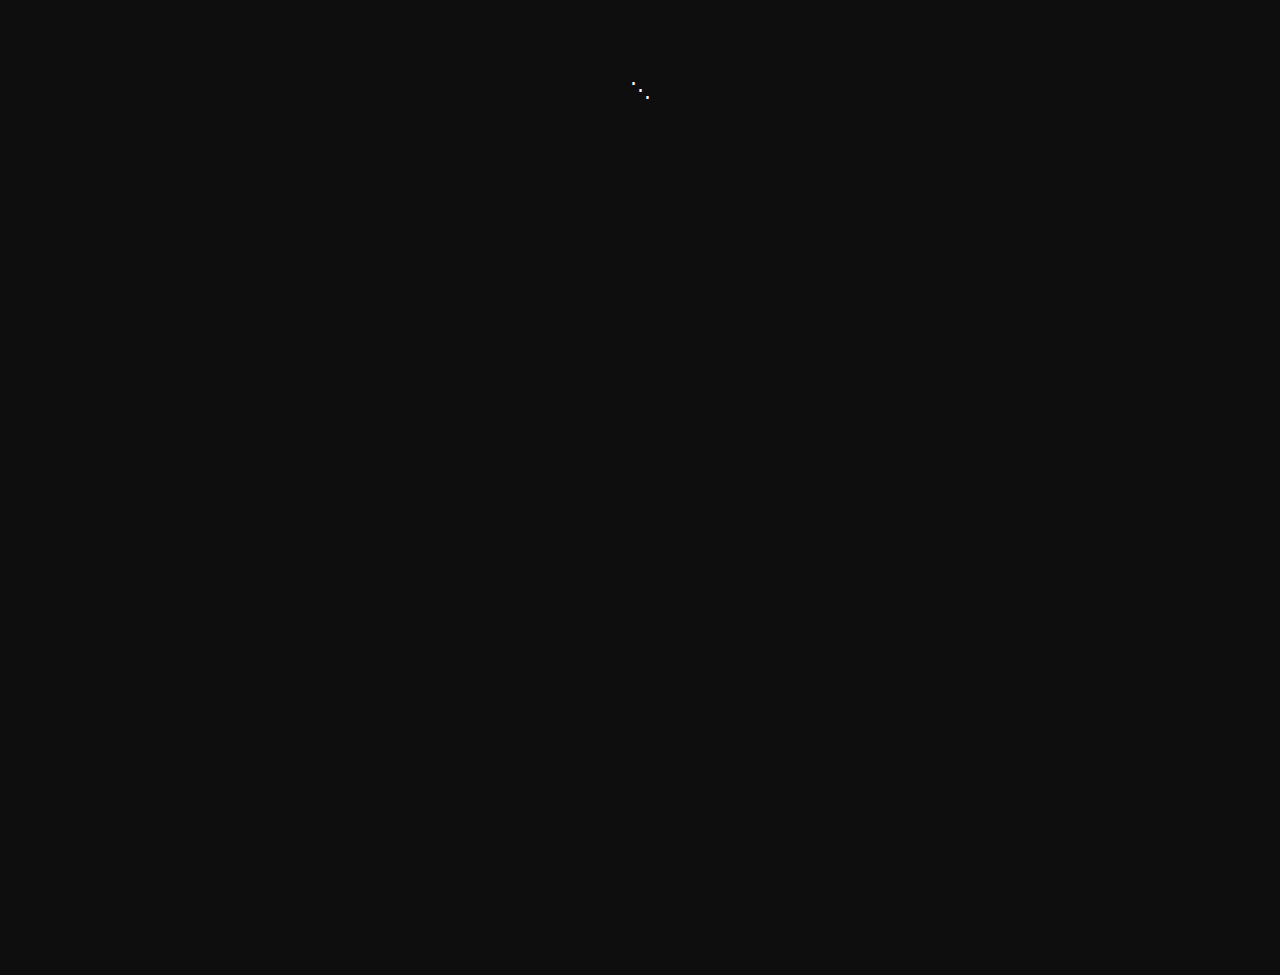
==== index.html @ 87a858d2 "Update index.html" ====
<!DOCTYPE html>
<html>
  <head>
    <title>CSS — January 1, 2023</title>

    <meta charset="utf-8" />
    <meta
      name="viewport"
      content="width=device-width, initial-scale=1.0, maximum-scale=1.0"
    />

    <link rel="shortcut icon" type="image/png" href="images/favicon.png" />

    <meta property="og:title" content="CSS" />
    <meta property="og:type" content="website" />
    
    <meta
      property="og:image"
      content="https://coombs-schwulst-seu.com/images/three-bears.png"
    />
    <meta property="og:url" content="https://coombs-schwulst-seu.com" />
    <meta name="twitter:card" content="summary_large_image" />

    <meta name="twitter:title" content="CSS" />

    <meta
      name="twitter:image"
      content="https://coombs-schwulst-seu.com/images/three-bears.png"
    />
    
    <style>
      html, body { height: 100%; }
      body { margin: 0; padding: 0; }
      #end {
        display: flex;
        align-items: center;
        justify-content: center;
      }
    </style>

    <link rel="stylesheet" href="css/style.css?111333555" />

    <!-- analytics: start -->
    <script
      async
      src="https://www.googletagmanager.com/gtag/js?id=UA-15551934-6"
    ></script>
    <script>
      window.dataLayer = window.dataLayer || [];
      function gtag() {
        dataLayer.push(arguments);
      }
      gtag("js", new Date());

      gtag("config", "UA-15551934-6");
    </script>
    <!-- analytics: end -->
  </head>

  <body>
    <div id="end">
      ⋱
    </div>
  </body>
</html>
---- css/style.css ----
* {
  box-sizing: border-box;
}

body {
  background: #0e0e0e;
  color: white;
  font-family: serif;
  -webkit-font-smoothing: antialiased;
  font-size: 21px;
  line-height: 30px;
  margin: 75px;
}

img {
  max-width: 100%;
}

.waterfall-container {
  max-width: 375px;
}

article {
  max-width: 633px;
}

article p {
  margin-bottom: 1.2em;
}

p.intro-one {
  margin-bottom: 1.5em;
}

p.intro-two {
  margin-bottom: 2em;
}

p.outro {
  margin: 2em 0;
}

section {
  margin-top: 6em;
}

section:first-child {
  margin-top: 0;
}

input {
  background: transparent;
  border: 0;
  border: 1px solid white;
  color: white;
  font-family: serif;
  -webkit-font-smoothing: antialiased;
  font-size: 21px;
  line-height: 30px;
  padding: 3px 9px;
  width: 375px;
  display: inline-block;
  margin-right: 0.6em;
  margin-bottom: 0.6em;
  font-style: italic;
}

input:-webkit-autofill {
  -webkit-box-shadow: inset 0 0 0px 9999px #0e0e0e !important;
  background: #0e0e0e !important;
}

button,
a.button {
  font-family: serif;
  -webkit-font-smoothing: antialiased;
  font-size: 20px;
  background: white;
  color: #0e0e0e;
  padding: 6px 12px 7px;
  display: inline-block;
  vertical-align: top;
  border: 1px solid white;
  cursor: pointer;
}

a.button {
  text-decoration: none;
}

label {
  display: block;
}

.yours {
  margin-top: 2em;
}

section.quote,
section.email {
  margin-top: 5.4em;
}

section.quote.small {
  margin-top: 2.4em;
  margin-bottom: 2.6em;
}

.ours label {
  margin-bottom: 0.15em;
}

.yours label {
  margin-bottom: 0.3em;
}

#message {
  display: none;
}

table,
tr,
td,
thead {
  border-collapse: collapse;
  border: 1px solid white;
}

thead,
td {
  padding: 0.85em;
  padding-bottom: 0.65em;
  padding-right: 0.9em;
}

table {
  margin: 2.5em 0;
  font-size: 0.8em;
  line-height: 1.1;
}

a {
  color: white;
}

hr {
  margin: 2.5em 0;
  border: 0;
  border-bottom: 1px solid white;
}

img.waterfall-bg {
  background: url('../images/waterfall-moving.gif');
  background-size: 225% auto;
  background-position: bottom left;
  /* animation-duration: 60s;
  animation-name: waterfall; */
}

@keyframes waterfall {
  0% {
    background-position: bottom left;
  }
  24% {
    background-position: bottom left;
  }
  25% {
    background-position: bottom right;
  }
  49% {
    background-position: bottom right;
  }
  50% {
    background-position: top right;
  }
  74% {
    background-position: top right;
  }
  75% {
    background-position: top left;
  }
  99% {
    background-position: top left;
  }
  100% {
    background-position: bottom left;
  }
}

.next-prev {
  display: inline-block;
  margin-left: 1.5em;
}

.invisible {
  opacity: 0;
  pointer-events: none;
}

.next-prev a {
  display: inline-block;
  text-decoration: none;
  font-famiy: sans-serif;
  /* border: 1px solid rgba(255,255,255,0.2); */
  padding: 0 4px;
  border-radius: 50%;
  color: rgba(255,255,255,0.2);
}

.next-prev a:hover {
  color: rgba(255,255,255,1);
}

iframe {
  width: 100%;
  height: 75vh;
  border: 0;
}

@media screen and (max-width: 785px) {
  
  body {
    margin: 30px;
    font-size: 15px;
    line-height: 21px;
  }

  button,
  input,
  a.button {
    font-size: 15px;
    line-height: 21px;
    border-radius: 0;
  }

  button {
    padding: 3px 6px;
  }

  article {
    max-width: 450px;
  }

  .waterfall-container {
    max-width: 300px;
  }

  section.email {
    max-width: 300px;
  }

  input {
    width: 100%;
  }

  #iframe {
    display: none;
  }

}
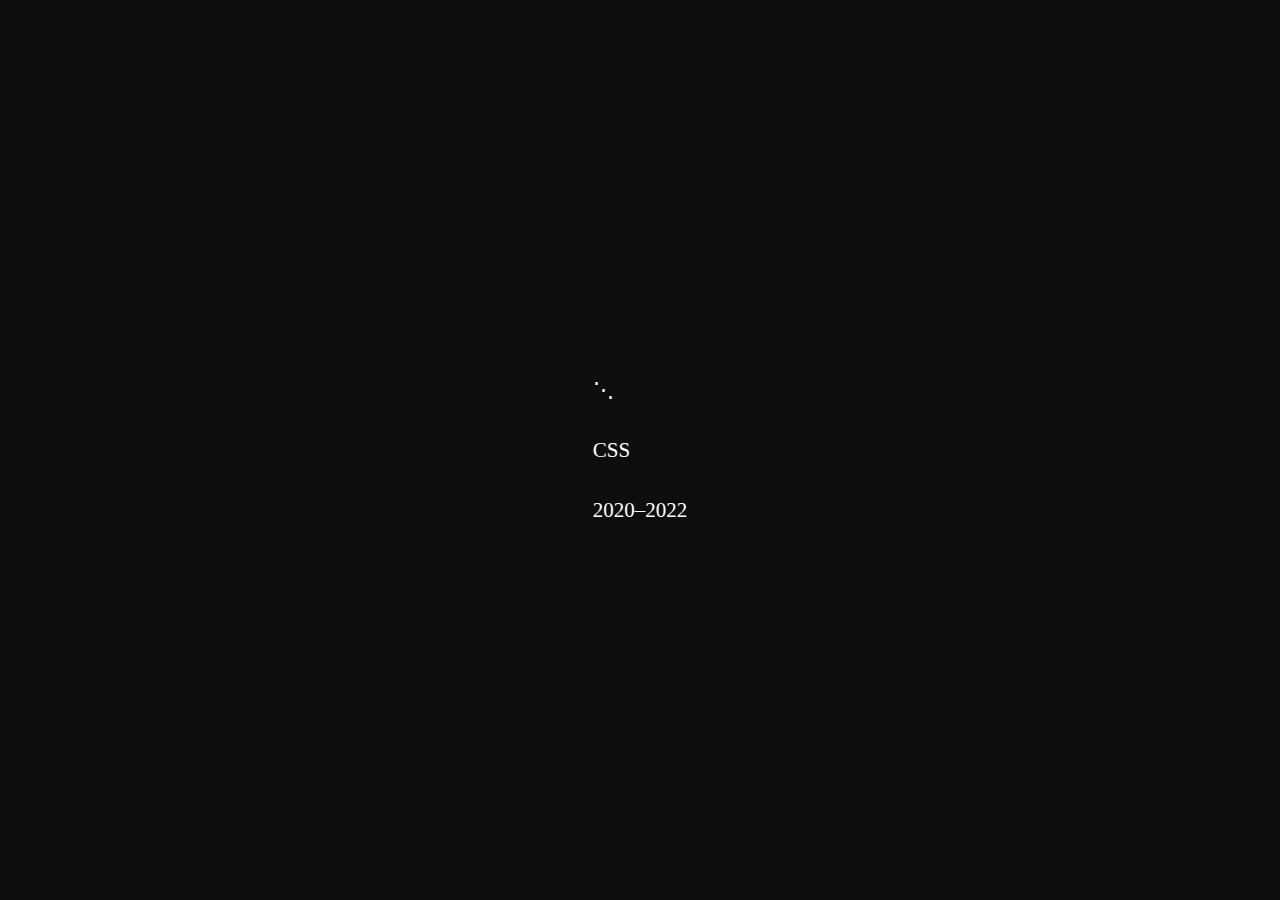
==== commit 97517cbc: "Update index.html" ====
--- a/index.html
+++ b/index.html
@@ -1,7 +1,7 @@
 <!DOCTYPE html>
 <html>
   <head>
-    <title>CSS — January 1, 2023</title>
+    <title>CSS</title>
 
     <meta charset="utf-8" />
     <meta
@@ -29,8 +29,8 @@
     />
     
     <style>
-      html, body { height: 100%; }
-      body { margin: 0; padding: 0; }
+      html, body, #end { height: 100%; }
+      body { margin: 0 !important; padding: 0; }
       #end {
         display: flex;
         align-items: center;
@@ -59,7 +59,9 @@
 
   <body>
     <div id="end">
-      ⋱
+      ⋱<br><br>
+      CSS<br><br>
+      2020–2022
     </div>
   </body>
 </html>
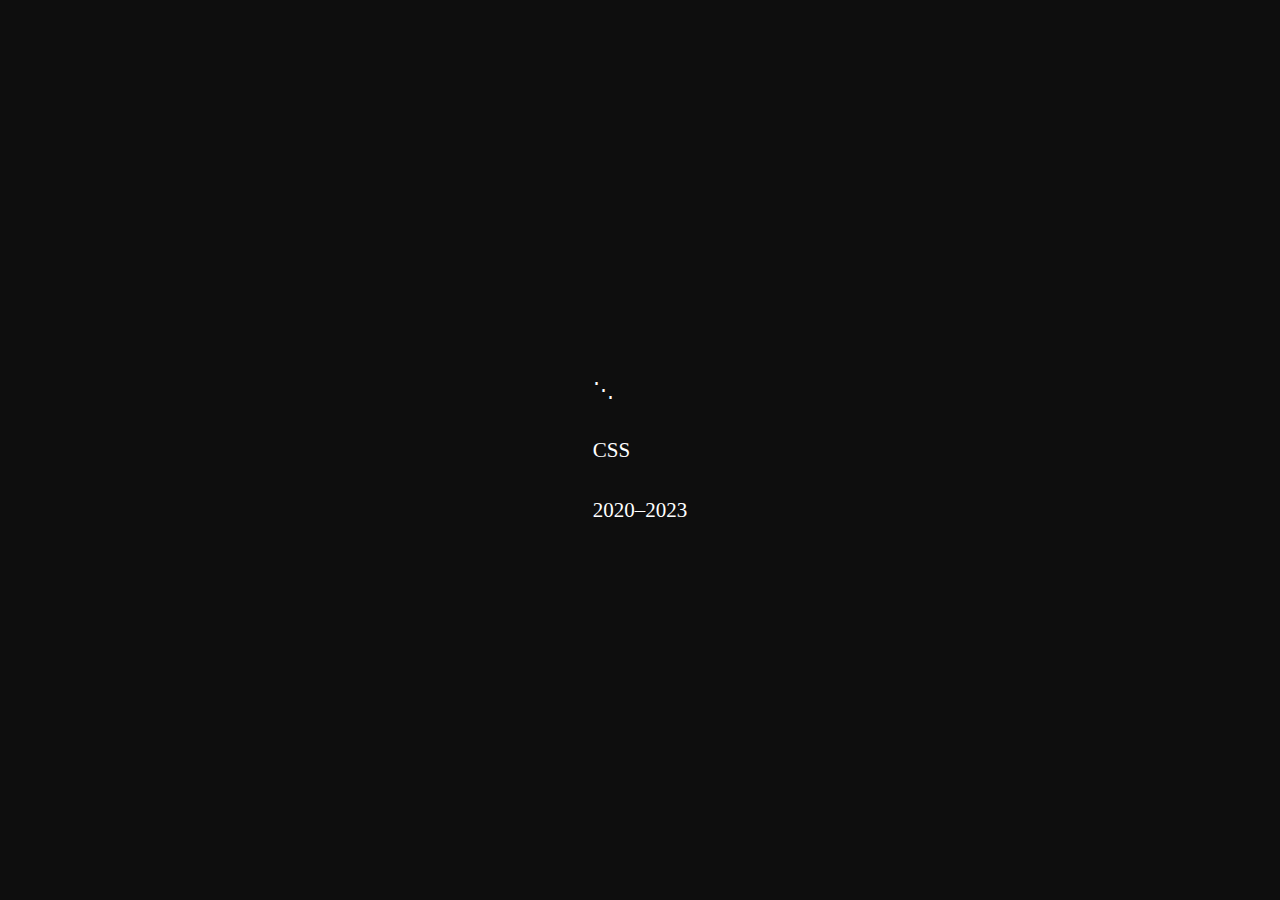
==== commit 567ae021: "Update index.html" ====
--- a/index.html
+++ b/index.html
@@ -61,7 +61,7 @@
     <div id="end">
       ⋱<br><br>
       CSS<br><br>
-      2020–2022
+      2020–2023
     </div>
   </body>
 </html>
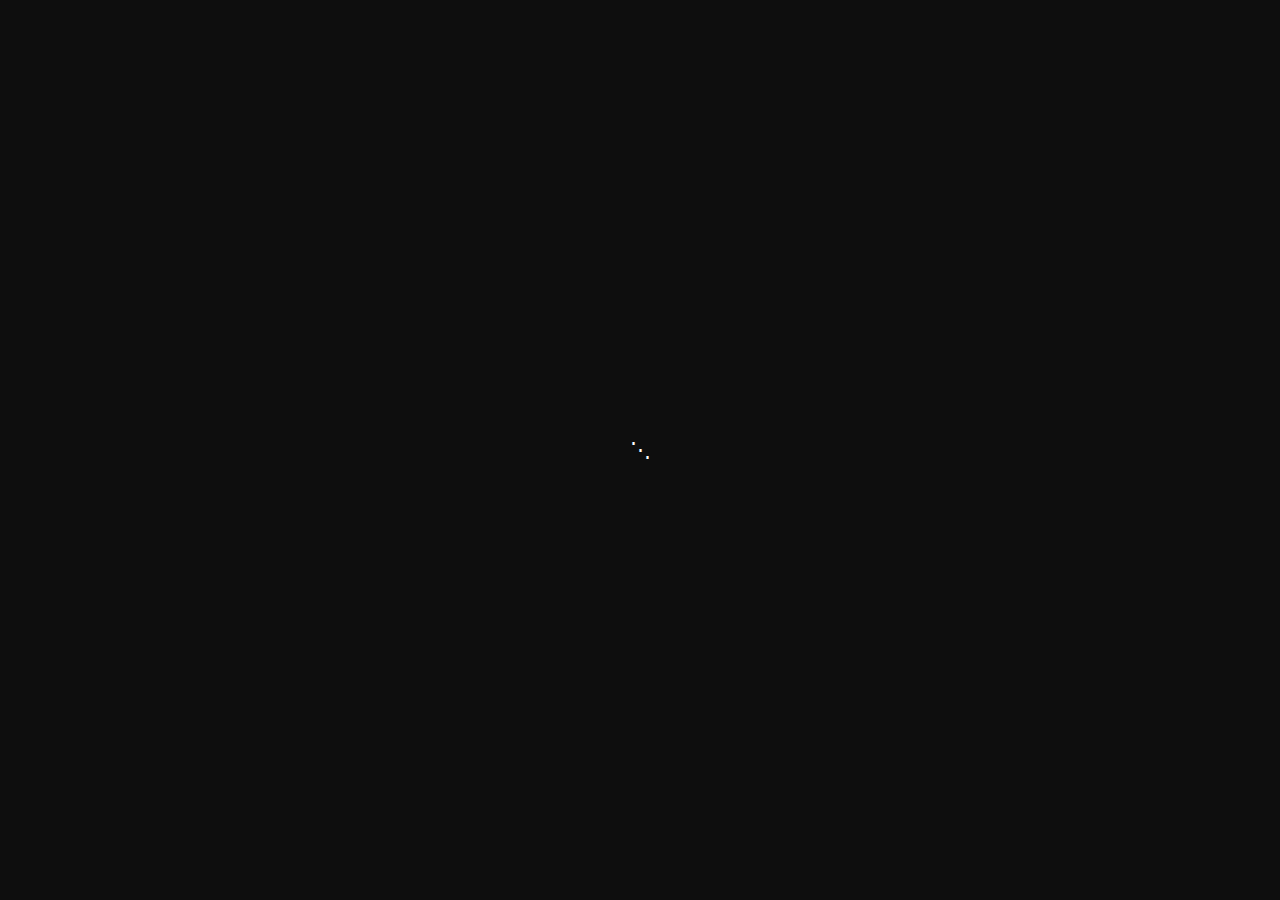
==== commit 7baa680f: "Update index.html" ====
--- a/index.html
+++ b/index.html
@@ -59,9 +59,7 @@
 
   <body>
     <div id="end">
-      ⋱<br><br>
-      CSS<br><br>
-      2020–2023
+      ⋱
     </div>
   </body>
 </html>
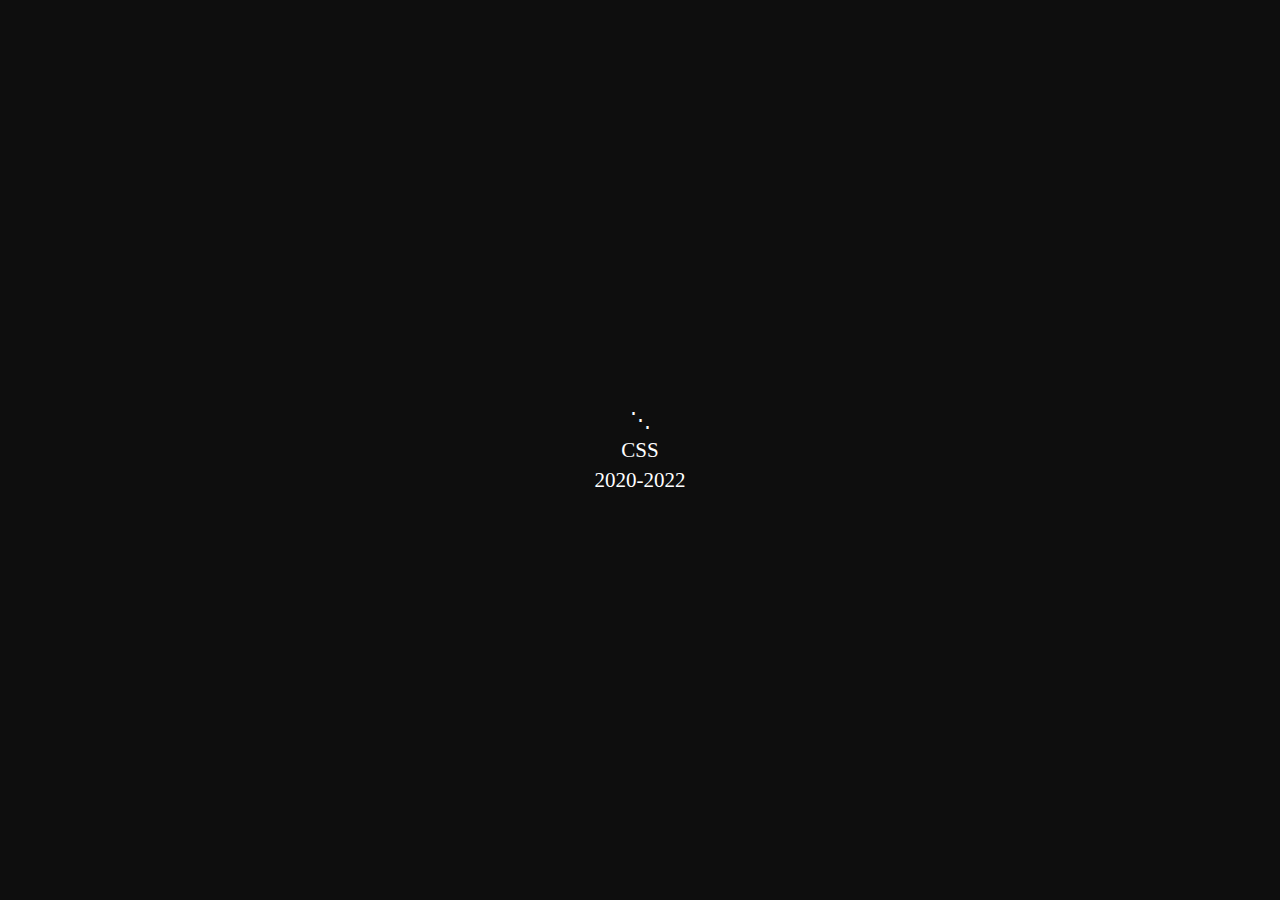
==== commit 17a81fa6: "Update index.html" ====
--- a/index.html
+++ b/index.html
@@ -35,6 +35,7 @@
         display: flex;
         align-items: center;
         justify-content: center;
+        text-align: center;
       }
     </style>
 
@@ -59,7 +60,9 @@
 
   <body>
     <div id="end">
-      ⋱
+      ⋱<br>
+      CSS<br>
+      2020-2022
     </div>
   </body>
 </html>
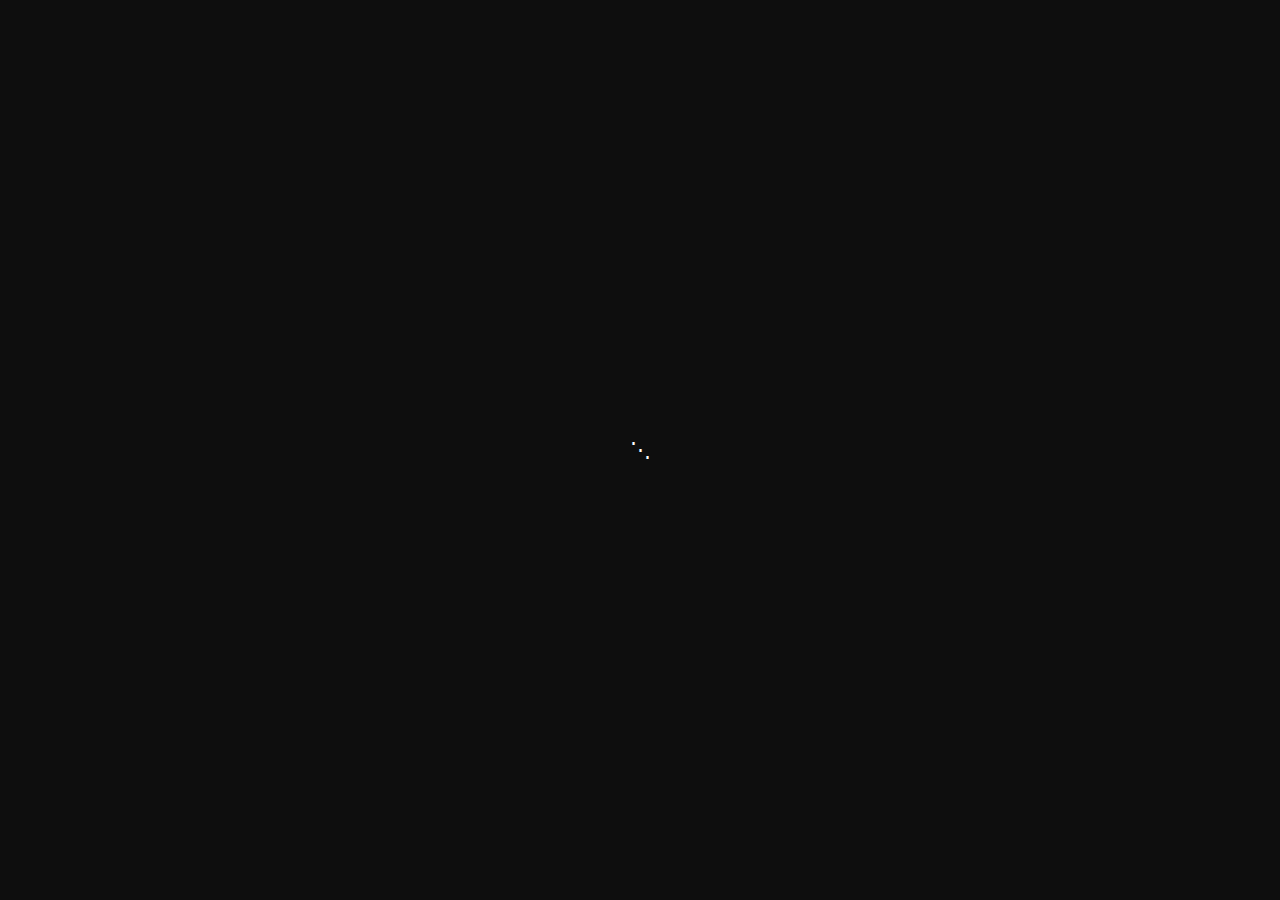
==== commit 36746428: "Update index.html" ====
--- a/index.html
+++ b/index.html
@@ -60,9 +60,7 @@
 
   <body>
     <div id="end">
-      ⋱<br>
-      CSS<br>
-      2020-2022
+      ⋱
     </div>
   </body>
 </html>
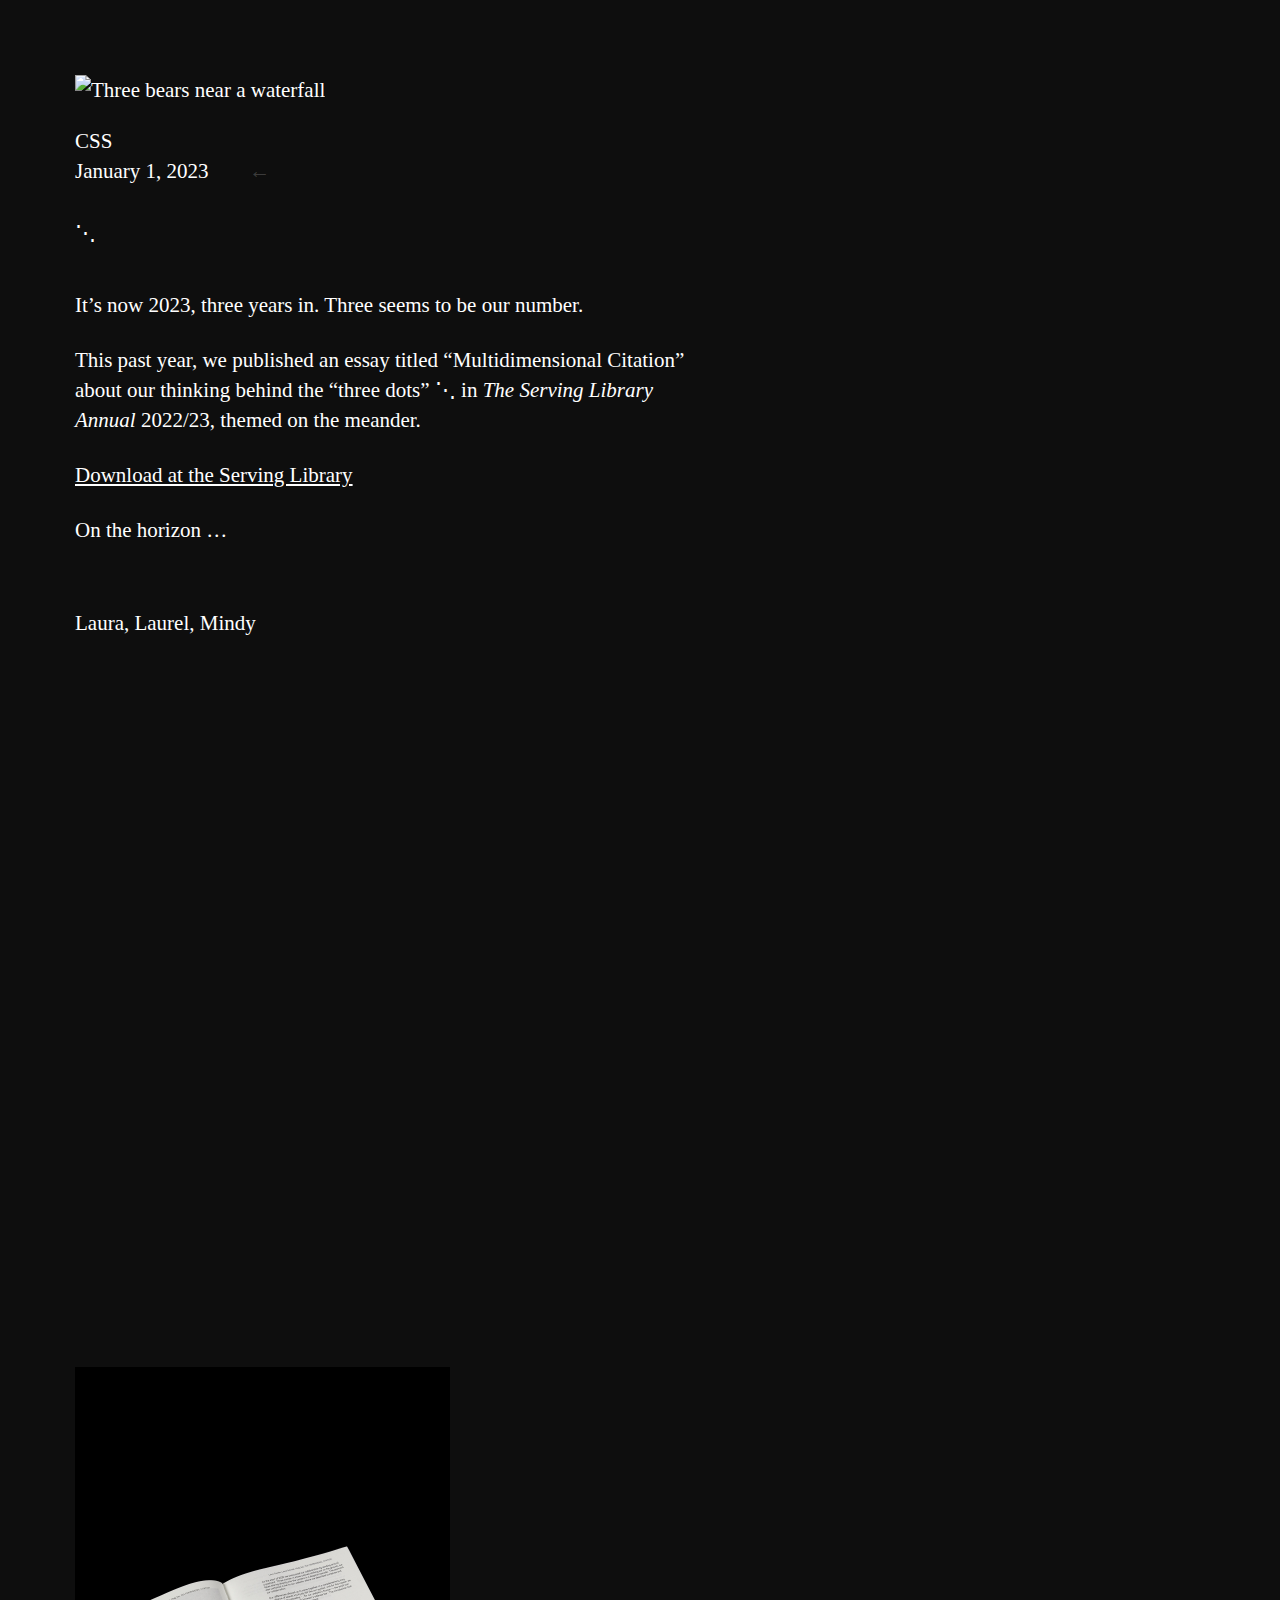
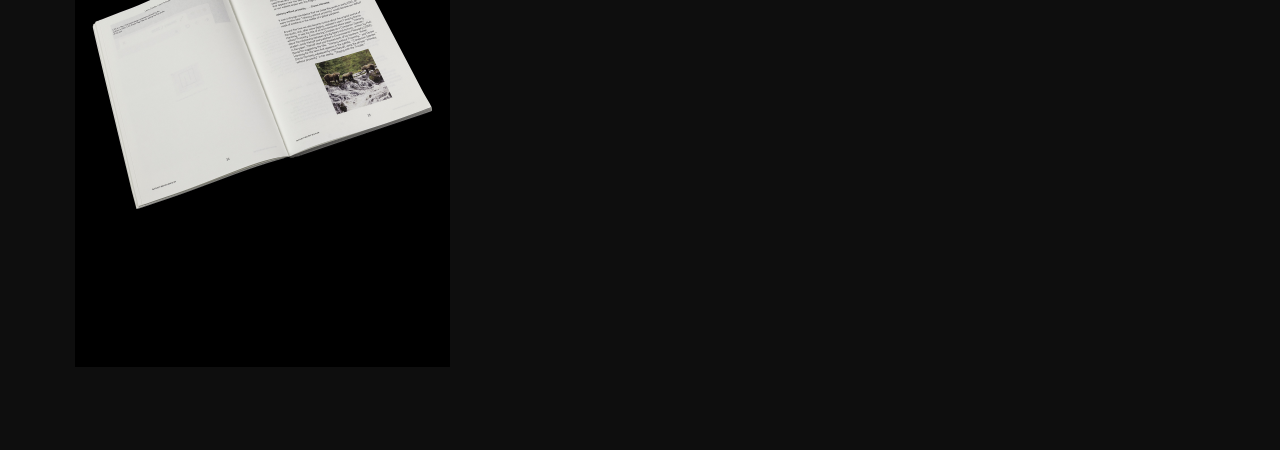
==== commit 108b44b2: "revert" ====
--- a/index.html
+++ b/index.html
@@ -1,7 +1,7 @@
 <!DOCTYPE html>
 <html>
   <head>
-    <title>CSS</title>
+    <title>CSS — January 1, 2023</title>
 
     <meta charset="utf-8" />
     <meta
@@ -11,9 +11,18 @@
 
     <link rel="shortcut icon" type="image/png" href="images/favicon.png" />
 
+    <meta name="Author" content="Laura Coombs, Laurel Schwulst, Mindy Seu" />
+    <meta
+      name="Description"
+      content="CSS is the alliance of Laura Coombs, Laurel Schwulst, and Mindy Seu."
+    />
+
     <meta property="og:title" content="CSS" />
     <meta property="og:type" content="website" />
-    
+    <meta
+      name="description"
+      content="CSS is the alliance of Laura Coombs, Laurel Schwulst, and Mindy Seu."
+    />
     <meta
       property="og:image"
       content="https://coombs-schwulst-seu.com/images/three-bears.png"
@@ -22,22 +31,14 @@
     <meta name="twitter:card" content="summary_large_image" />
 
     <meta name="twitter:title" content="CSS" />
-
+    <meta
+      name="twitter:description"
+      content="CSS is the alliance of Laura Coombs, Laurel Schwulst, and Mindy Seu."
+    />
     <meta
       name="twitter:image"
       content="https://coombs-schwulst-seu.com/images/three-bears.png"
     />
-    
-    <style>
-      html, body, #end { height: 100%; }
-      body { margin: 0 !important; padding: 0; }
-      #end {
-        display: flex;
-        align-items: center;
-        justify-content: center;
-        text-align: center;
-      }
-    </style>
 
     <link rel="stylesheet" href="css/style.css?111333555" />
 
@@ -58,9 +59,78 @@
     <!-- analytics: end -->
   </head>
 
+  <!--
+    test
+
+                      .      .       .       .
+  .   .       .          .      . .      .         .          .    .
+         .       .         .    .   .         .         .            .
+    .   .    .       .         . . .        .        .     .    .
+ .          .   .       .       . .      .        .  .              .
+      .  .    .  .       .     . .    .       . .      .   .        .
+ .   .       .    . .      .    . .   .      .     .          .     .
+    .            .    .     .   . .  .     .   .               .
+     .               .  .    .  . . .    .  .                 .
+                        . .  .  . . .  . .
+                            . . . . . .
+                              . . . .
+                               . . .
+                                ...
+
+-->
+
   <body>
-    <div id="end">
-      ⋱
-    </div>
+    <section class="letter">
+
+      <!-- letter: start -->
+      <article class="letter">
+        <!-- waterfall: start -->
+      <div class="waterfall-container">
+        <img
+          src="images/three-bears.png"
+          alt="Three bears near a waterfall"
+        />
+      </div>
+      <!-- waterfall: end -->
+        <p class="intro-one">
+          CSS<br />
+          January 1, 2023
+          <span class="next-prev">
+            <a href="2022.html">←</a>
+          </span>
+        </p>
+
+        <p class="intro-two">⋱</p>
+
+        <p>
+            It’s now 2023, three years in. Three seems to be our number.
+        </p>
+
+        <p>
+            This past year, we published an essay titled “Multidimensional Citation” about our thinking behind the “three dots” ⋱ in <i>The Serving Library Annual</i> 2022/23, themed on the meander. 
+        </p>
+        
+        <p>
+            <a href="https://www.servinglibrary.org/journal/17/multidimensional-citation" target="_blank">Download at the Serving Library</a>
+        </p>
+
+        <p>
+            On the horizon …
+        </p>
+
+        <p style="margin-top: 3em">Laura, Laurel, Mindy<br /></p>
+
+      </article>
+
+      <iframe src="pdfs/multidimensional-citation.pdf" id="iframe"></iframe>
+
+      <div class="waterfall-container" style="margin-top: 1em;">
+        <img
+          src="images/multidimensional-citation.png"
+          alt="Our essay in print"
+        />
+      </div>
+
+    </section>
   </body>
-</html>
+</html>